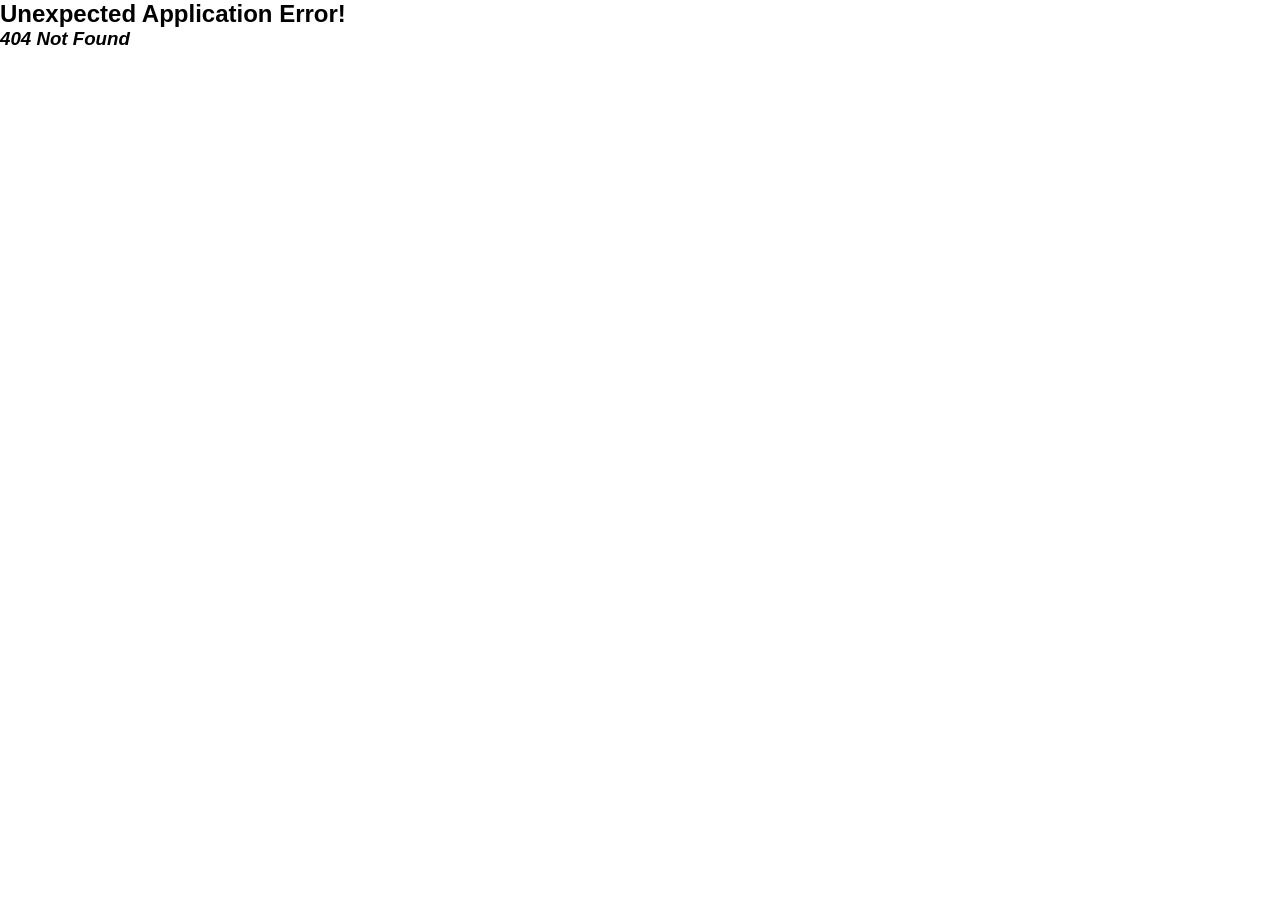
==== index.html @ 1bc867a7 "nuevo build" ====
<!doctype html><html lang="en"><head><meta charset="utf-8"/><link rel="icon" href="/favicon.ico"/><meta name="viewport" content="width=device-width,initial-scale=1"/><meta name="theme-color" content="#000000"/><meta name="description" content="Web site created using create-react-app"/><link rel="apple-touch-icon" href="/logo192.png"/><link rel="manifest" href="/manifest.json"/><title>React App</title><script defer="defer" src="/static/js/main.ce3c79a8.js"></script><link href="/static/css/main.4ddaee65.css" rel="stylesheet"></head><body><noscript>You need to enable JavaScript to run this app.</noscript><div id="root"></div></body></html>
---- static/css/main.4ddaee65.css ----
@import url(https://fonts.googleapis.com/css2?family=Montaga&display=swap);@import url(https://fonts.googleapis.com/css2?family=Merriweather:ital,wght@0,300;0,400;0,700;0,900;1,300;1,400;1,700;1,900&display=swap);body{-webkit-font-smoothing:antialiased;-moz-osx-font-smoothing:grayscale;font-family:-apple-system,BlinkMacSystemFont,Segoe UI,Roboto,Oxygen,Ubuntu,Cantarell,Fira Sans,Droid Sans,Helvetica Neue,sans-serif;margin:0}code{font-family:source-code-pro,Menlo,Monaco,Consolas,Courier New,monospace}:root{--headline-font:"Merriweather",serif;--text-font:"Montaga",serif;--link-font:"Merriweather",serif;--button-font:"Merriweather",serif;--headline1-size:2.25rem;--headline2-size:1.5rem;--text1-size:1.5rem;--text2-size:1.25rem;--link-size:1.125rem;--button1-size:1.125rem;--button2-size:1rem;--color-dark-grey:#0c1c1c;--color-dark-green:#3d8887;--color-emerald-green:#1cbb96;--color-beige:#e9dac1;--color-cream:#f7ecde;--color-white:#fff;--border-radius:0.3125rem;--nav1-shadow:2px 2px 4px 0px #fff5d2;--nav2-shadow:2px 2px 4px 0px #00000040;--button-shadow:4px 4px 4px 0px #00000040;--box-shadow:6px 6px 4px 0px #00000040;--text-shadow:0px 6px 4px #00000040;--input-shadow:0px 2px 10px 0px #00000040 inset}*{box-sizing:border-box;margin:0}.home-bg{background:linear-gradient(#00000080,#00000080),url(/static/media/fondo1.b7976916e35953f574cc.jpg) 50% /cover no-repeat;height:100%;width:100%}.hero-home{align-items:center;display:flex;flex-direction:column;height:90vh;justify-content:space-between;padding:8rem}.big-logo{height:14rem;width:30rem}.about{color:var(--color-cream);font-family:var(--headline-font);font-size:var(--headline2-size);font-style:normal;font-weight:400;letter-spacing:.175rem;line-height:normal;text-align:center;text-shadow:var(--text-shadow)}.hero-value{padding:5rem 8rem}.value-title{color:var(--color-cream);font-family:var(--headline-font);font-size:var(--headline1-size);letter-spacing:.1125rem;text-align:center;text-shadow:var(--text-shadow)}.underline-sup{width:75%}.underline-inf,.underline-sup{background:var(--color-dark-green);height:.125rem;margin:.75rem 0}.underline-inf{width:50%}.home-page .underline-inf,.home-page .underline-sup{background:var(--color-cream)}.value-text-box{background:var(--color-white);border-radius:var(--border-radius);box-shadow:var(--box-shadow);margin:2rem 0;padding:4rem}.value-text{color:var(--color-dark-grey);font-family:var(--text-font);font-size:var(--text1-size);padding:.5rem 0;text-align:justify}.small-logo{height:4.2rem;width:12.75rem}.header{align-items:center;display:flex;height:10vh;justify-content:space-between;padding:1rem}.header.home-page{justify-content:flex-end}a{color:var(--color-dark-green);text-decoration:none}.links{gap:2rem;justify-content:space-around;padding:0 2rem}.link,.links{align-items:center;display:flex}.link{border-radius:var(--border-radius);box-shadow:var(--nav2-shadow);justify-content:center;padding:.5rem .75rem;transition:transform .3s ease}.link,.link:hover{border:1px solid var(--color-dark-green)}.link:hover{background-color:var(--color-dark-green);box-shadow:2px 2px 4px 0 #00000040;color:var(--color-cream);transform:translateY(.25rem) translateX(-.25rem)}.home-page .link{border:1px solid var(--color-cream);box-shadow:var(--nav1-shadow)}.home-page .link:hover{background-color:var(--color-dark-green);border:1px solid var(--color-dark-green);box-shadow:2px 2px 4px 0 #00000040;transform:translateY(.25rem) translateX(-.25rem)}.button,.home-page a{color:var(--color-cream)}.button{border:none;border-radius:var(--border-radius);box-shadow:var(--button-shadow);font-family:var(--button-font);height:2.5rem;transition:transform .3s ease}.button.request-button-bgc{background-color:var(--color-emerald-green)}.button.request-button-width{width:17.5rem}.button.request-button-fs{font-size:var(--button1-size)}.button.request-button-hover:hover{background-color:var(--color-beige);box-shadow:2px 2px 4px 0 #00000080;color:var(--color-dark-green);cursor:pointer;transform:translateY(.25rem) translateX(-.25rem)}.button.more-info-button-bgc{background-color:var(--color-dark-green)}.button.more-info-button-width{width:11.125rem}.button.more-info-button-fs{font-size:var(--button2-size)}.button.more-info-button-hover:hover{background-color:var(--color-beige);box-shadow:2px 2px 4px 0 #00000080;color:var(--color-dark-green);cursor:pointer;transform:translateY(.25rem) translateX(-.25rem)}.button.send-button-bgc{background-color:var(--color-emerald-green)}.button.send-button-width{width:7.6875rem}.button.send-button-fs{font-size:var(--button1-size)}.button.send-button-hover:hover{background-color:var(--color-beige);box-shadow:2px 2px 4px 0 #00000080;color:var(--color-dark-green);cursor:pointer;transform:translateY(.25rem) translateX(-.25rem)}.therapies-bg{background:linear-gradient(#ffffff80,#ffffff80),url(/static/media/fondo2.dce3e912a5ede56aa834.jpg) 50% /cover no-repeat}.hero-therapies{align-items:center;display:flex;flex-direction:column;gap:4rem;justify-content:space-between;padding:3rem 5rem}.therapies-title-cont{width:100%}.therapies-title{color:var(--color-dark-green);font-family:var(--headline-font);font-size:var(--headline1-size);letter-spacing:.1125rem;text-align:center;text-shadow:var(--text-shadow)}.therapy-boxes-container{align-items:center;display:flex;flex-wrap:wrap;gap:3rem;justify-content:center}.terapy-box{align-items:center;background:var(--color-cream);border-radius:var(--border-radius);box-shadow:var(--box-shadow);display:flex;flex-direction:column;height:11.6875rem;justify-content:space-around;padding:2rem;width:30rem}.terapy-title{color:var(--color-dark-green);font-family:var(--headline-font);font-size:var(--headline2-size);font-style:normal;font-weight:400;letter-spacing:.075rem;line-height:normal;text-align:justify;text-transform:capitalize}.professional-box{align-items:center;background:var(--color-cream);border-radius:var(--border-radius);box-shadow:var(--box-shadow);display:flex;flex-direction:column;height:21.875rem;justify-content:space-around;padding:1rem;width:21.5rem}.professional-name{font-family:var(--headline-font);font-size:var(--headline2-size);font-weight:700;letter-spacing:.075rem}.profesional-title,.professional-name{color:var(--color-dark-green);font-style:normal;line-height:normal;text-align:center;text-transform:capitalize}.profesional-title{font-family:var(--text-font);font-size:var(--text2-size);font-weight:400;letter-spacing:.0625rem}.team-bg{background:linear-gradient(#ffffff80,#ffffff80),url(/static/media/fondo2.dce3e912a5ede56aa834.jpg) 50% /cover no-repeat}.hero-team{align-items:center;display:flex;flex-direction:column;gap:4rem;justify-content:space-between;padding:3rem 5rem}.team-title-cont{width:100%}.team-title{color:var(--color-dark-green);font-family:var(--headline-font);font-size:var(--headline1-size);letter-spacing:.1125rem;text-align:center;text-shadow:var(--text-shadow)}.team-boxes-container{align-items:center;display:flex;flex-wrap:wrap;gap:3rem;justify-content:center}.contact-bg{background:linear-gradient(#ffffff80,#ffffff80),url(/static/media/fondo2.dce3e912a5ede56aa834.jpg) 50% /cover no-repeat;height:100vh}.hero-contact{align-items:center;display:flex;flex-direction:column;gap:4rem;height:90vh;justify-content:space-between;padding:3rem 5rem}.contact-title-cont{width:100%}.contact-title{color:var(--color-dark-green);font-family:var(--headline-font);font-size:var(--headline1-size);letter-spacing:.1125rem;text-align:center;text-shadow:var(--text-shadow)}.contact-boxes-container{align-items:center;display:flex;gap:2rem;height:100%;justify-content:space-evenly;width:100%}.contact-info{background:var(--color-cream);border-radius:var(--border-radius);box-shadow:var(--box-shadow);padding:1.5rem;width:50%}.text-info{color:var(--color-dark-green);font-weight:400;padding:1rem}.text-info,spam{font-family:var(--text-font);font-size:var(--text2-size);font-style:normal;letter-spacing:.075rem;line-height:normal}spam{color:var(--color-emerald-green);font-weight:700}.contact-form{align-items:center;background:var(--color-cream);border-radius:var(--border-radius);box-shadow:var(--box-shadow);display:flex;flex-direction:column;height:30rem;justify-content:space-between;padding:2.5rem;width:29.5625rem}.label-title{color:var(--color-dark-green);font-family:var(--text-font);font-size:var(--text2-size);font-style:normal;font-weight:400;letter-spacing:.0625rem;line-height:normal;text-align:justify;text-transform:capitalize}input{height:1.8125rem}input,textarea{background:var(--color-white);border:none;border-radius:var(--border-radius);box-shadow:var(--input-shadow);padding:.5rem;width:23.9375rem}textarea{height:7.8125rem}.input-group{gap:.5rem}.alert,.input-group{display:flex;flex-direction:column}.alert{align-items:center;background-color:var(--color-cream);border:none;border-radius:var(--border-radius);box-shadow:var(--box-shadow);gap:1rem;justify-content:space-between;left:50%;padding:3rem;position:fixed;text-align:center;top:50%;transform:translate(-50%,-50%);z-index:1000}.alert p{color:var(--color-dark-green);font-family:var(--text-font);font-size:var(--text2-size);padding:1rem}.alert button{background-color:var(--color-dark-green);border:none;border-radius:var(--border-radius);box-shadow:var(--button-shadow);color:var(--color-cream);cursor:pointer;font-family:var(--button-font);font-size:1rem;padding:.5rem 1.5rem}.alert button:hover{background-color:var(--color-emerald-green)}.overlay{background:#00000080;height:100%;left:0;position:fixed;top:0;width:100%;z-index:999}.therapy-bg{background:var(--color-white)}.hero-therapy{align-items:center;display:flex;flex-direction:column;gap:2rem;justify-content:space-between;padding:3rem 5rem}.adult-therapy-title-cont{width:100%}.adult-therapy-title{color:var(--color-dark-green);font-family:var(--headline-font);font-size:var(--headline1-size);letter-spacing:.1125rem;text-align:center;text-shadow:var(--text-shadow)}.content{align-items:center;display:flex;gap:2rem;justify-content:space-between}.therapy-description-box{background:var(--color-cream);border-radius:var(--border-radius);box-shadow:var(--box-shadow);padding:2rem;width:50%}.list-style-none{list-style:none}.therapy-info{color:#3d8887;color:var(--Verde-oscuro,#3d8887);font-family:Montaga;font-size:1.25rem;font-style:normal;font-weight:400;letter-spacing:.0625rem;line-height:normal;padding:.5rem;text-align:justify}.therapy-opportunity-box{align-items:center;display:flex;flex-direction:column;gap:1.5rem;justify-content:space-between;width:50%}.opportunity-title{color:#3d8887;font-family:Merriweather;font-size:1.5rem;font-style:normal;font-weight:700;letter-spacing:.075rem;line-height:normal}.opportunity-box{background:#e9dac1;background:var(--Beige,#e9dac1);border-radius:.3125rem;box-shadow:6px 6px 4px 0 #00000040;padding:1rem;width:29rem}.opportunity-text{color:#3d8887;font-family:Montaga;font-size:1.25rem;font-style:normal;font-weight:400;letter-spacing:.0625rem;line-height:normal}.professional-bg{background:var(--color-cream)}.hero-professional{align-items:center;gap:2rem;padding:3rem 5rem}.hero-professional,.professional-description-box{display:flex;flex-direction:column;justify-content:space-between}.professional-description-box{background:var(--color-white);border-radius:var(--border-radius);box-shadow:var(--box-shadow);gap:1rem;padding:2rem 4rem;width:75%}.profile-title{font-family:var(--headline-font);font-size:var(--headline2-size);letter-spacing:.075rem;text-align:justify;text-decoration-line:underline}.profile-info,.profile-title{color:var(--color-dark-green);font-style:normal;font-weight:400;line-height:normal}.profile-info{font-family:var(--text-font);font-size:var(--text2-size);letter-spacing:.0625rem;text-align:justify}
/*# sourceMappingURL=main.4ddaee65.css.map*/
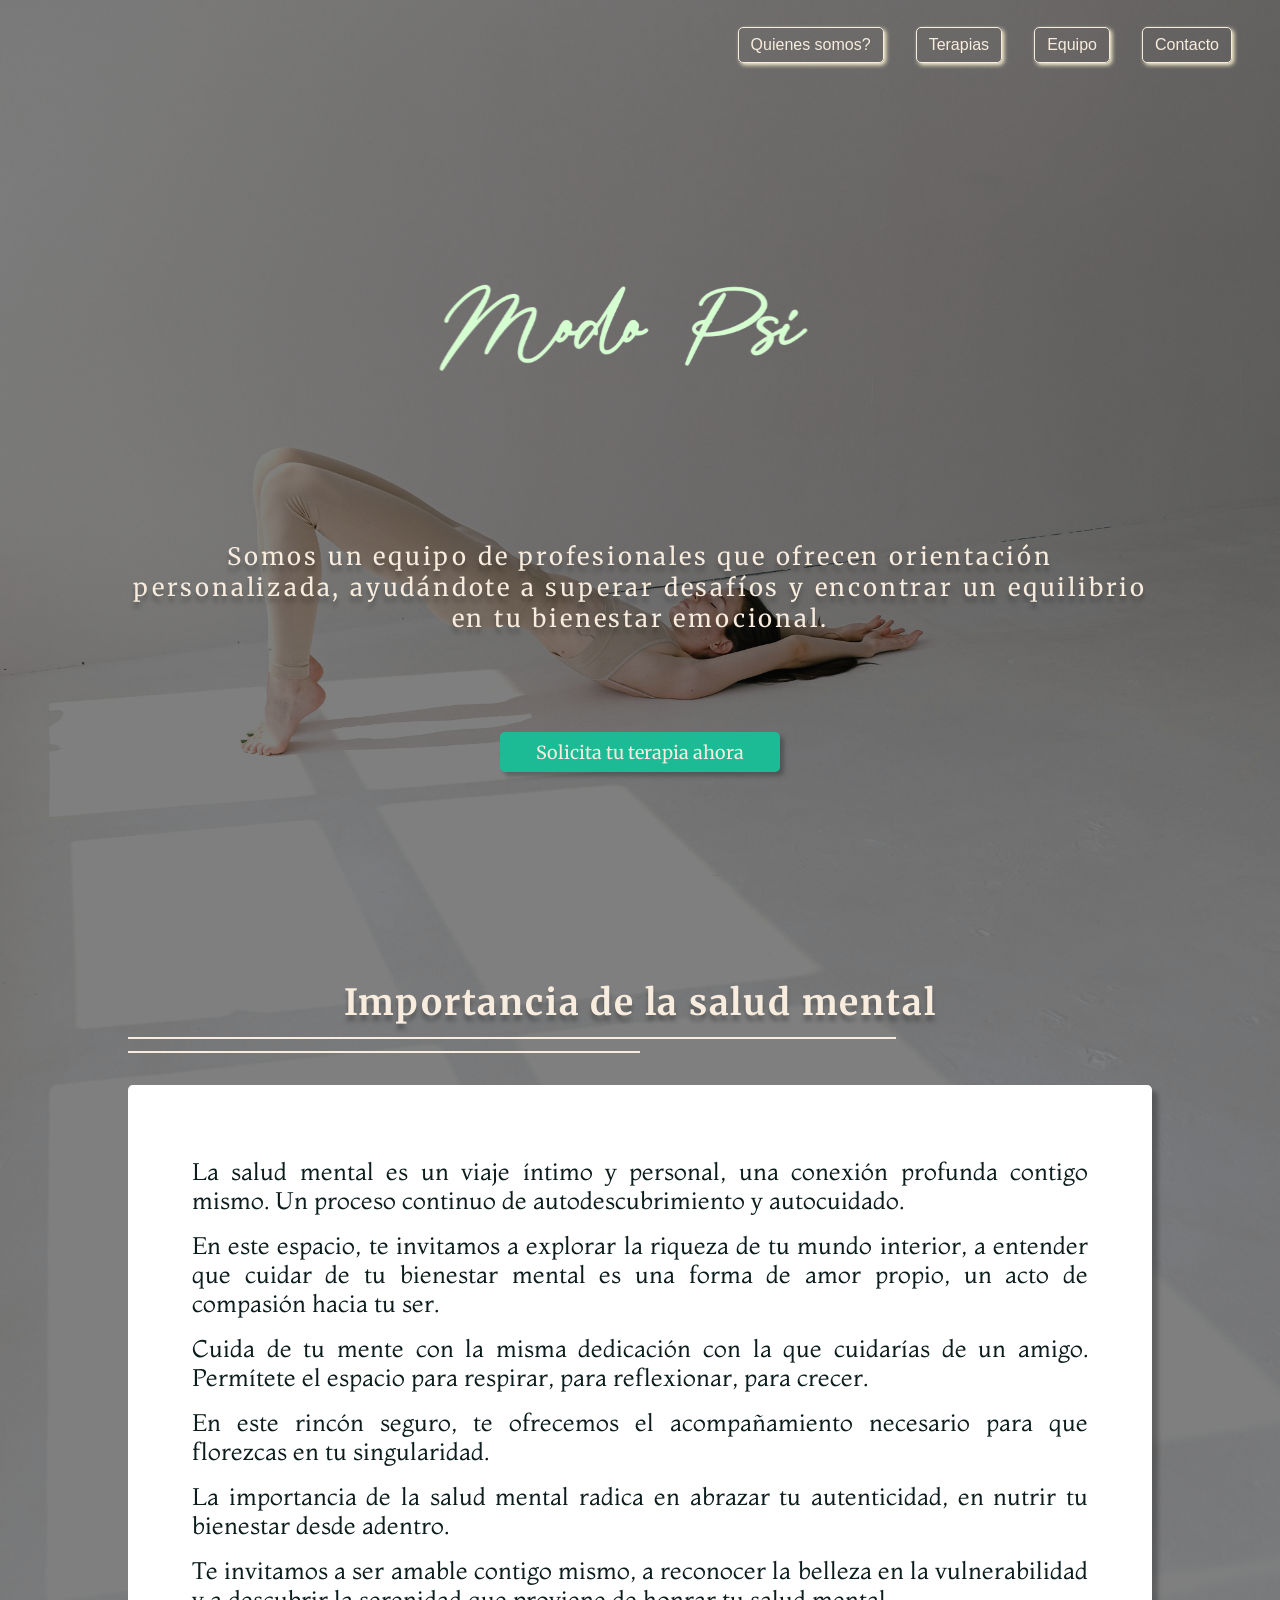
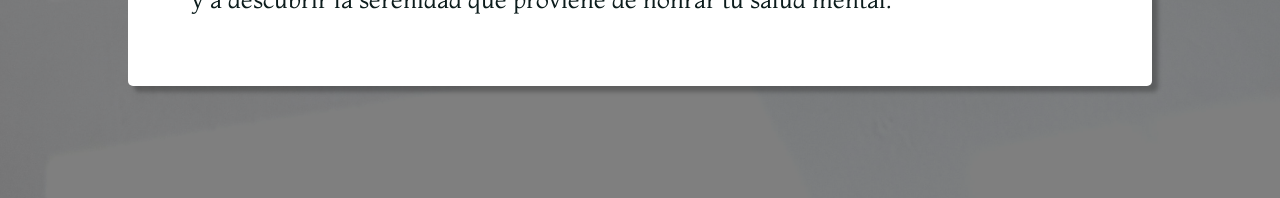
==== commit 07dd7a18: "test" ====
--- a/index.html
+++ b/index.html
@@ -1 +1 @@
-<!doctype html><html lang="en"><head><meta charset="utf-8"/><link rel="icon" href="/favicon.ico"/><meta name="viewport" content="width=device-width,initial-scale=1"/><meta name="theme-color" content="#000000"/><meta name="description" content="Web site created using create-react-app"/><link rel="apple-touch-icon" href="/logo192.png"/><link rel="manifest" href="/manifest.json"/><title>React App</title><script defer="defer" src="/static/js/main.ce3c79a8.js"></script><link href="/static/css/main.4ddaee65.css" rel="stylesheet"></head><body><noscript>You need to enable JavaScript to run this app.</noscript><div id="root"></div></body></html>+<!doctype html><html lang="en"><head><meta charset="utf-8"/><link rel="icon" href="/favicon.ico"/><meta name="viewport" content="width=device-width,initial-scale=1"/><meta name="theme-color" content="#000000"/><meta name="description" content="Web site created using create-react-app"/><link rel="apple-touch-icon" href="/logo192.png"/><link rel="manifest" href="/manifest.json"/><title>React App</title><script defer="defer" src="/static/js/main.3ace1a5f.js"></script><link href="/static/css/main.4ddaee65.css" rel="stylesheet"></head><body><noscript>You need to enable JavaScript to run this app.</noscript><div id="root"></div></body></html>
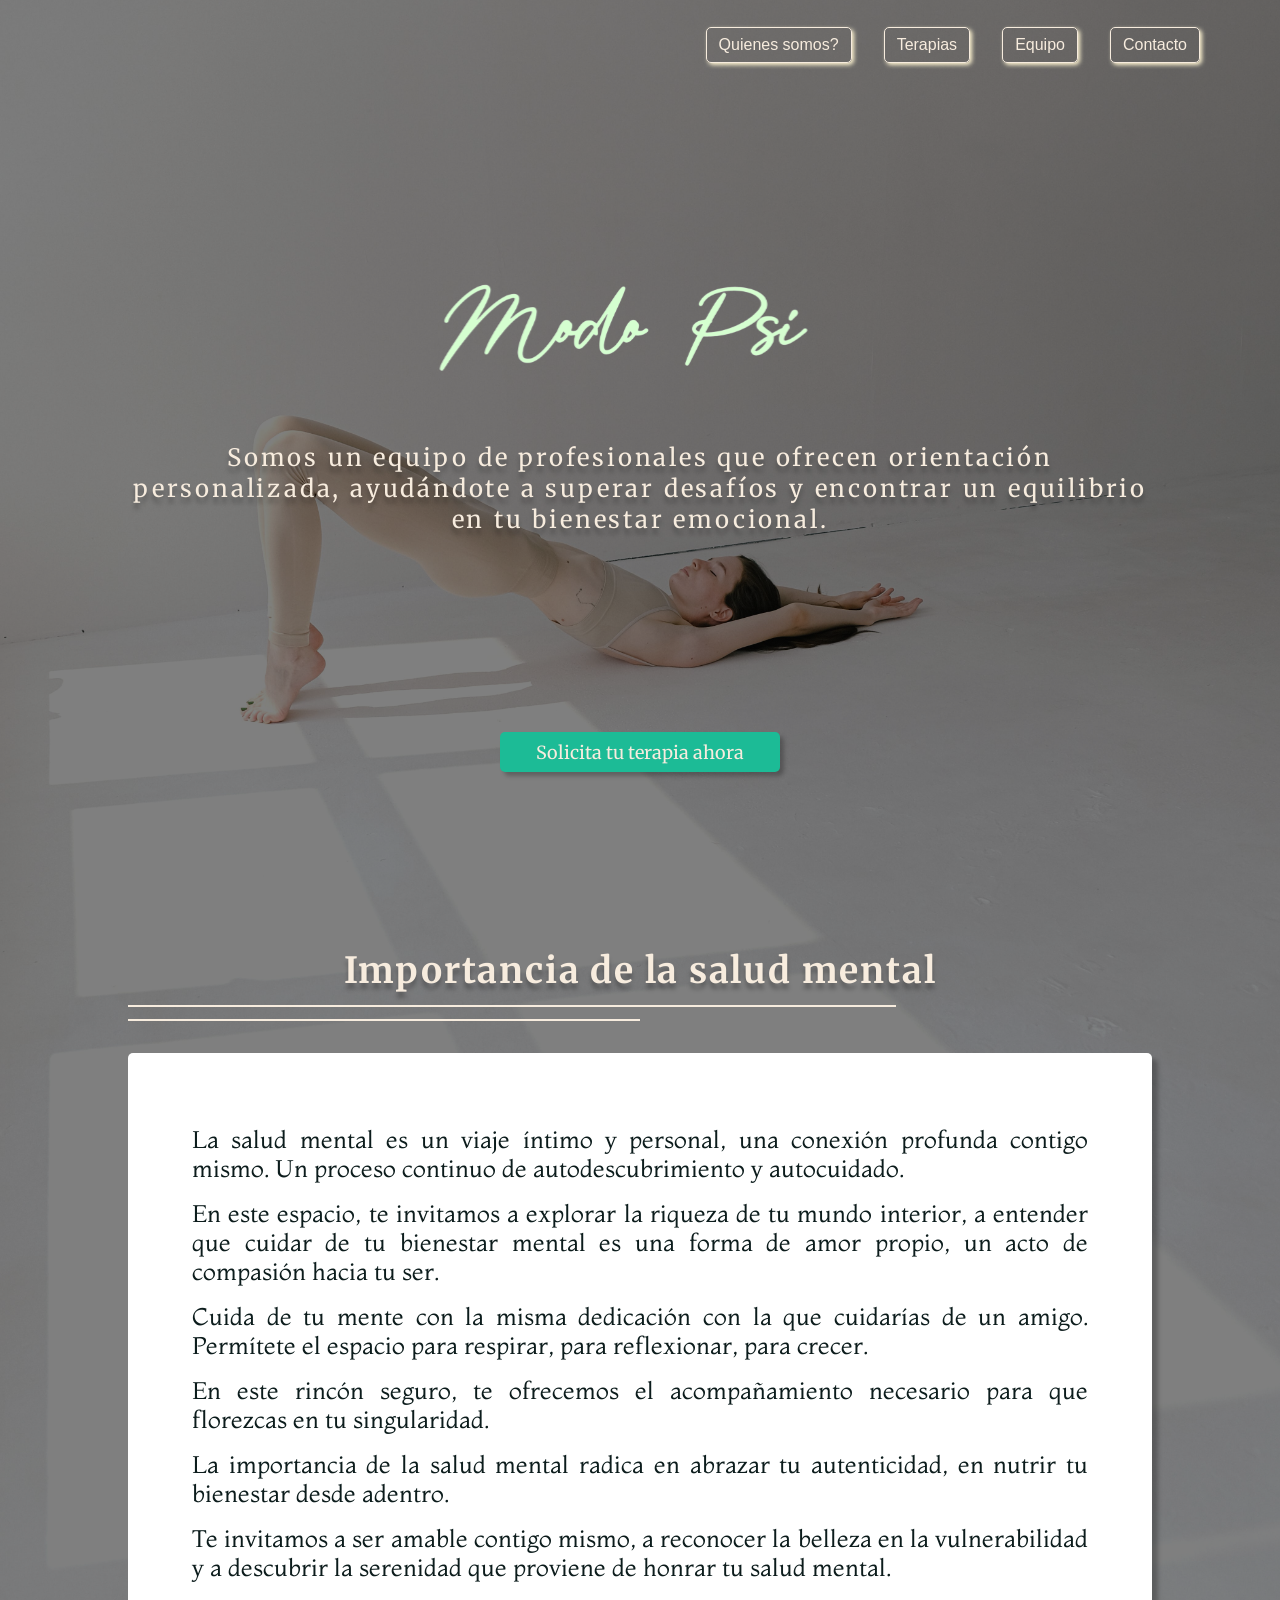
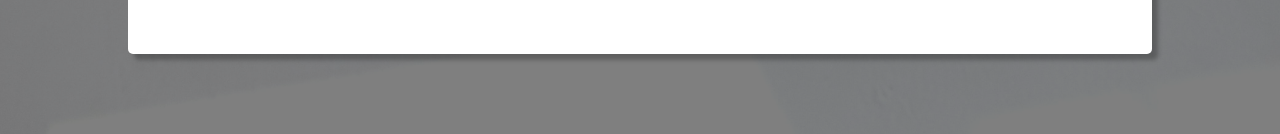
==== commit 1490ce65: "change endpoint" ====
--- a/index.html
+++ b/index.html
@@ -1 +1 @@
-<!doctype html><html lang="en"><head><meta charset="utf-8"/><link rel="icon" href="/favicon.ico"/><meta name="viewport" content="width=device-width,initial-scale=1"/><meta name="theme-color" content="#000000"/><meta name="description" content="Web site created using create-react-app"/><link rel="apple-touch-icon" href="/logo192.png"/><link rel="manifest" href="/manifest.json"/><title>React App</title><script defer="defer" src="/static/js/main.3ace1a5f.js"></script><link href="/static/css/main.4ddaee65.css" rel="stylesheet"></head><body><noscript>You need to enable JavaScript to run this app.</noscript><div id="root"></div></body></html>+<!doctype html><html lang="en"><head><meta charset="utf-8"/><link rel="icon" href="/favicon.ico"/><meta name="viewport" content="width=device-width,initial-scale=1"/><meta name="theme-color" content="#000000"/><meta name="description" content="Web site created using create-react-app"/><link rel="apple-touch-icon" href="/logo192.png"/><link rel="manifest" href="/manifest.json"/><title>React App</title><script defer="defer" src="/static/js/main.7865ba7e.js"></script><link href="/static/css/main.ebf08d29.css" rel="stylesheet"></head><body><noscript>You need to enable JavaScript to run this app.</noscript><div id="root"></div></body></html>
--- a/static/css/main.ebf08d29.css
+++ b/static/css/main.ebf08d29.css
@@ -0,0 +1,2 @@
+@import url(https://fonts.googleapis.com/css2?family=Montaga&display=swap);@import url(https://fonts.googleapis.com/css2?family=Merriweather:ital,wght@0,300;0,400;0,700;0,900;1,300;1,400;1,700;1,900&display=swap);body{-webkit-font-smoothing:antialiased;-moz-osx-font-smoothing:grayscale;font-family:-apple-system,BlinkMacSystemFont,Segoe UI,Roboto,Oxygen,Ubuntu,Cantarell,Fira Sans,Droid Sans,Helvetica Neue,sans-serif;margin:0}code{font-family:source-code-pro,Menlo,Monaco,Consolas,Courier New,monospace}:root{--headline-font:"Merriweather",serif;--text-font:"Montaga",serif;--link-font:"Merriweather",serif;--button-font:"Merriweather",serif;--headline1-size:2.25rem;--headline2-size:1.5rem;--text1-size:1.5rem;--text2-size:1.25rem;--link-size:1.125rem;--button1-size:1.125rem;--button2-size:1rem;--color-dark-grey:#0c1c1c;--color-dark-green:#3d8887;--color-emerald-green:#1cbb96;--color-beige:#e9dac1;--color-cream:#f7ecde;--color-white:#fff;--border-radius:0.3125rem;--nav1-shadow:2px 2px 4px 0px #fff5d2;--nav2-shadow:2px 2px 4px 0px #00000040;--button-shadow:4px 4px 4px 0px #00000040;--box-shadow:6px 6px 4px 0px #00000040;--text-shadow:0px 6px 4px #00000040;--input-shadow:0px 2px 10px 0px #00000040 inset}*{box-sizing:border-box;margin:0}.home-bg{background:linear-gradient(#00000080,#00000080),url(/static/media/fondo1.b7976916e35953f574cc.jpg) 50% /cover no-repeat;height:100%;width:100%}.hero-home{height:90vh;justify-content:space-between;padding:8rem}.hero-home,.text-home{align-items:center;display:flex;flex-direction:column}.big-logo{height:14rem;width:30rem}.about{color:var(--color-cream);font-family:var(--headline-font);font-size:var(--headline2-size);font-style:normal;font-weight:400;letter-spacing:.175rem;line-height:normal;text-align:center;text-shadow:var(--text-shadow)}.hero-value{height:100%;padding:5rem 8rem}.value-title{color:var(--color-cream);font-family:var(--headline-font);font-size:var(--headline1-size);letter-spacing:.1125rem;text-align:center;text-shadow:var(--text-shadow)}.underline-sup{width:75%}.underline-inf,.underline-sup{background:var(--color-dark-green);height:.125rem;margin:.75rem 0}.underline-inf{width:50%}.home-page .underline-inf,.home-page .underline-sup{background:var(--color-cream)}.value-text-box{background:var(--color-white);border-radius:var(--border-radius);box-shadow:var(--box-shadow);margin:2rem 0;padding:4rem}.value-text{color:var(--color-dark-grey);font-family:var(--text-font);font-size:var(--text1-size);padding:.5rem 0;text-align:justify}@media screen and (max-width:1505px){.hero-value{height:100%;padding:3rem 8rem}}@media screen and (max-width:1024px){.hero-value{display:flex;flex-direction:column;justify-content:space-evenly}}@media screen and (max-width:744px){.hero-value{padding:3rem}}@media screen and (max-width:430px){.hero-home{justify-content:space-around;padding:2rem}.text-home{gap:2rem}.big-logo{height:auto;width:18rem}.about{font-size:var(--text2-size);letter-spacing:.1rem;padding:0 1.75rem}.hero-value{height:100%;padding:2rem}.value-title{font-size:var(--headline2-size)}.value-text-box{padding:2rem}.value-text{font-size:var(--button1-size)}}@media screen and (max-width:390px){.hero-home{gap:5rem}.big-logo{width:15rem}.about{font-size:var(--button1-size);letter-spacing:.05rem}.hero-value{gap:1.5rem}.value-title{font-size:var(--link-size);letter-spacing:.05rem}.value-text-box{padding:1.5rem}.value-text{font-size:var(--button2-size);padding:.25rem}}@media screen and (max-width:320px){.hero-home{gap:3rem;justify-content:start}.big-logo{width:12rem}.about{font-size:var(--button2-size);letter-spacing:0}.hero-value{padding:2rem 1rem}.value-title{font-size:var(--button2-size);letter-spacing:0}.value-text-box{margin:0;padding:1rem}.value-text{font-size:14px;padding:0}}.small-logo{height:3.75rem;width:12.75rem}.header{align-items:center;display:flex;height:10vh;justify-content:space-between;padding:1rem 5rem}.header.home-page{justify-content:flex-end}@media screen and (max-width:637px){.header{padding:1rem 2rem}.small-logo{height:auto;width:8rem}}@media screen and (max-width:390px){.small-logo{width:7rem}}@media screen and (max-width:320px){.header{padding:1rem 1.5rem}}a.nav-link{color:var(--color-dark-green);text-decoration:none}.links{gap:2rem;justify-content:space-around}.links,.nav-link{align-items:center;display:flex}.nav-link{border-radius:var(--border-radius);box-shadow:var(--nav2-shadow);justify-content:center;padding:.5rem .75rem;transition:transform .3s ease}.link:hover,.nav-link{border:1px solid var(--color-dark-green)}.link:hover{background-color:var(--color-dark-green);box-shadow:2px 2px 4px 0 #00000040;color:var(--color-cream);transform:translateY(.25rem) translateX(-.25rem)}.home-page .nav-link{border:1px solid var(--color-cream);box-shadow:var(--nav1-shadow)}.home-page .link:hover{background-color:var(--color-dark-green);border:1px solid var(--color-dark-green);box-shadow:2px 2px 4px 0 #00000040;transform:translateY(.25rem) translateX(-.25rem)}.home-page a.nav-link{color:var(--color-cream)}.overlay{background-color:#00000080}.menu-hamburguesa{position:relative}.close-icon,.menu-icon{cursor:pointer}.close-icon{font-size:24px;position:absolute;right:-30px;top:0;z-index:3}.menu-list{background-color:var(--color-cream);border-radius:var(--border-radius);display:flex;flex-direction:column;height:500px;justify-content:space-between;left:-400px;margin:0;padding:5rem;position:absolute;text-align:center;top:-35px;width:500px;z-index:2}.list-item{list-style:none;margin:0;padding:0}.menu-link{align-items:center;border:1px solid var(--color-dark-green);border-radius:var(--border-radius);box-shadow:var(--nav2-shadow);color:var(--color-dark-green);display:flex;font-size:var(--text2-size);justify-content:center;padding:1rem 1.5rem}a.menu-link{text-decoration:none}@media screen and (max-width:637px){.menu-list{height:400px;left:-290px;padding:4rem;top:-30px;width:350px}.close-icon{right:-10px}.menu-link{font-size:var(--button2-size);padding:.5rem}}@media screen and (max-width:390px){.menu-icon-img{width:1.5rem}.close-icon{top:-10px}.close-icon-img{width:1.5rem}.menu-list{height:300px;left:-250px;padding:3rem 4rem;top:-25px;width:300px}.menu-link{padding:.375rem}}@media screen and (max-width:320px){.menu-icon-img{width:1rem}.close-icon{top:-13px}.close-icon-img{width:1rem}.menu-list{height:250px;left:-195px;padding:2rem;top:-15px;width:230px}.menu-link{font-size:14px;padding:.25rem}}.button{border:none;border-radius:var(--border-radius);box-shadow:var(--button-shadow);color:var(--color-cream);font-family:var(--button-font);height:2.5rem;transition:transform .3s ease}.button.request-button-bgc{background-color:var(--color-emerald-green)}.button.request-button-width{width:17.5rem}.button.request-button-fs{font-size:var(--button1-size)}.button.request-button-hover:hover{background-color:var(--color-beige);box-shadow:2px 2px 4px 0 #00000080;color:var(--color-dark-green);cursor:pointer;transform:translateY(.25rem) translateX(-.25rem)}.button.more-info-button-bgc{background-color:var(--color-dark-green)}.button.more-info-button-width{width:11.125rem}.button.more-info-button-fs{font-size:var(--button2-size)}.button.more-info-button-hover:hover{background-color:var(--color-beige);box-shadow:2px 2px 4px 0 #00000080;color:var(--color-dark-green);cursor:pointer;transform:translateY(.25rem) translateX(-.25rem)}.button.send-button-bgc{background-color:var(--color-emerald-green)}.button.send-button-width{width:7.6875rem}.button.send-button-fs{font-size:var(--button1-size)}.button.send-button-hover:hover{background-color:var(--color-beige);box-shadow:2px 2px 4px 0 #00000080;color:var(--color-dark-green);cursor:pointer;transform:translateY(.25rem) translateX(-.25rem)}@media screen and (max-width:430px){.button{height:2.25rem}.button.request-button-width{width:13.5rem}.button.request-button-fs{font-size:var(--button2-size)}.button.more-info-button-width{width:10rem}}@media screen and (max-width:390px){.button.send-button-width{width:6rem}.button.send-button-fs{font-size:var(--button2-size)}}@media screen and (max-width:320px){.button{height:2rem}.button.request-button-width{width:10rem}.button.request-button-fs{font-size:12px}.button.more-info-button-width{width:8rem}.button.more-info-button-fs{font-size:12px}.button.send-button-width{width:4rem}.button.send-button-fs{font-size:12px}}.therapies-bg{background:linear-gradient(#ffffff80,#ffffff80),url(/static/media/fondo2.dce3e912a5ede56aa834.jpg) 50% /cover no-repeat}.hero-therapies{align-items:center;display:flex;flex-direction:column;gap:4rem;height:90vh;justify-content:space-between;padding:3rem 5rem}.therapies-title-cont{width:100%}.therapies-title{color:var(--color-dark-green);font-family:var(--headline-font);font-size:var(--headline1-size);letter-spacing:.1125rem;text-align:center;text-shadow:var(--text-shadow)}.therapy-boxes-container{align-items:center;display:flex;flex-wrap:wrap;gap:3rem;justify-content:center}@media screen and (min-width:835px) and (max-width:1167px){.hero-therapies{height:100%}}@media screen and (max-width:834px){.hero-therapies{justify-content:space-evenly}}@media screen and (min-width:745px) and (max-width:784px){.hero-therapies{height:100%}}@media screen and (max-width:744px){.hero-therapies{padding:3rem}}@media screen and (min-width:431px) and (max-width:719px){.hero-therapies{height:100%}}@media screen and (max-width:430px){.hero-therapies{gap:2rem;height:100%;padding:2rem}.therapies-title{font-size:var(--headline2-size)}.underline-inf,.underline-sup{margin:.5rem}.therapy-boxes-container{gap:1.5rem}}@media screen and (max-width:390px){.hero-therapies{gap:1.5rem}.therapies-title{font-size:var(--text2-size)}.therapy-boxes-container{gap:1rem}}@media screen and (max-width:320px){.therapies-title{font-size:var(--button2-size);letter-spacing:0}}.therapy-box{align-items:center;background:var(--color-cream);border-radius:var(--border-radius);box-shadow:var(--box-shadow);display:flex;flex-direction:column;height:11.6875rem;justify-content:space-around;padding:2rem;width:30rem}.therapy-title{color:var(--color-dark-green);font-family:var(--headline-font);font-size:var(--headline2-size);font-style:normal;font-weight:400;letter-spacing:.075rem;line-height:normal;text-align:justify;text-transform:capitalize}.professional-box{align-items:center;background:var(--color-cream);border-radius:var(--border-radius);box-shadow:var(--box-shadow);display:flex;flex-direction:column;height:21.875rem;justify-content:space-around;padding:1rem;width:21.5rem}.professional-data{display:flex;flex-direction:column;gap:.5rem}.professional-name{font-family:var(--headline-font);font-size:var(--headline2-size);font-weight:700;letter-spacing:.075rem}.professional-name,.professional-title{color:var(--color-dark-green);font-style:normal;line-height:normal;text-align:center;text-transform:capitalize}.professional-title{font-family:var(--text-font);font-size:var(--text2-size);font-weight:400;letter-spacing:.0625rem}@media screen and (max-width:1287px){.professional-box{height:22rem;width:20rem}.professional-name{font-size:var(--text2-size)}}@media screen and (max-width:834px){.therapy-box{justify-content:space-between;width:18rem}.therapy-title{text-align:center}.professional-box{width:18rem}}@media screen and (max-width:430px){.therapy-box{justify-content:space-around}.therapy-title{font-size:var(--text2-size)}.professional-box{gap:1rem;height:auto}.avatar{width:8rem}.professional-name{font-size:var(--text2-size)}.professional-title{font-size:var(--button1-size)}}@media screen and (max-width:390px){.therapy-box{gap:1rem;height:auto;width:16rem}.therapy-title{font-size:var(--button1-size);letter-spacing:0}.avatar{width:6.5rem}.professional-data{gap:0}.professional-name,.professional-title{letter-spacing:0}}@media screen and (max-width:320px){.therapy-box{padding:1rem}.therapy-title{font-size:14px}.professional-box{gap:.5rem;width:14rem}.avatar{width:5rem}.professional-name{font-size:var(--button2-size)}.professional-title{font-size:14px}}.team-bg{background:linear-gradient(#ffffff80,#ffffff80),url(/static/media/fondo2.dce3e912a5ede56aa834.jpg) 50% /cover no-repeat}.hero-team{align-items:center;display:flex;flex-direction:column;gap:4rem;height:90vh;justify-content:space-between;padding:3rem 5rem}.team-title-cont{width:100%}.team-title{color:var(--color-dark-green);font-family:var(--headline-font);font-size:var(--headline1-size);letter-spacing:.1125rem;text-align:center;text-shadow:var(--text-shadow)}.team-boxes-container{align-items:center;display:flex;flex-wrap:wrap;gap:3rem;justify-content:center}@media screen and (min-width:1217px) and (max-width:1287px){.hero-team{height:90vh}}@media screen and (max-width:1215px){.hero-team{height:100%}}@media screen and (max-width:834px){.hero-team{gap:2rem;justify-content:space-evenly;padding:1.5rem 5rem}}@media screen and (max-width:744px){.hero-team{padding:3rem}}@media screen and (max-width:430px){.hero-team{height:100%;padding:2rem}.team-title{font-size:var(--headline2-size)}.team-boxes-container{gap:1.5rem}}@media screen and (max-width:390px){.team-title{font-size:var(--text2-size)}.team-boxes-container{gap:1rem}}@media screen and (max-width:320px){.hero-team{gap:1rem;padding:1.5rem}.team-title{font-size:var(--button2-size);letter-spacing:0}}.contact-bg{background:linear-gradient(#ffffff80,#ffffff80),url(/static/media/fondo2.dce3e912a5ede56aa834.jpg) 50% /cover no-repeat;height:100vh}.hero-contact{align-items:center;display:flex;flex-direction:column;gap:4rem;height:90vh;justify-content:space-between;padding:3rem 5rem}.contact-title-cont{width:100%}.contact-title{color:var(--color-dark-green);font-family:var(--headline-font);font-size:var(--headline1-size);letter-spacing:.1125rem;text-align:center;text-shadow:var(--text-shadow)}.contact-boxes-container{align-items:center;display:flex;gap:2rem;height:100%;justify-content:space-evenly;width:100%}.contact-info{background:var(--color-cream);border-radius:var(--border-radius);box-shadow:var(--box-shadow);padding:1.5rem;width:50%}.text-info{color:var(--color-dark-green);font-weight:400;padding:1rem}.text-info,spam{font-family:var(--text-font);font-size:var(--text2-size);font-style:normal;letter-spacing:.075rem;line-height:normal}spam{color:var(--color-emerald-green);font-weight:700}@media screen and (max-width:1024px){.contact-bg,.hero-contact{height:100%}.contact-boxes-container{flex-direction:column}.contact-info{width:100%}}@media screen and (max-width:744px){.hero-contact{gap:1.5rem}}@media screen and (max-width:527px){.contact-bg{height:100%}.hero-contact{padding:2rem}.contact-title{font-size:var(--headline2-size)}.contact-boxes-container{gap:1.5rem}.text-info{padding:.5rem}.text-info,spam{font-size:var(--button2-size);letter-spacing:0}}@media screen and (max-width:390px){.hero-contact{height:90vh}.contact-title{font-size:var(--button1-size)}.contact-boxes-container{gap:1rem}.contact-info{padding:1rem}.text-info{padding:.25rem 0}}@media screen and (max-width:320px){.hero-contact{gap:1rem;height:90vh;padding:1rem}.contact-title{font-size:var(--button2-size);letter-spacing:0}.text-info{padding:0}.text-info,spam{font-size:14px}}.contact-form{align-items:center;background:var(--color-cream);border-radius:var(--border-radius);box-shadow:var(--box-shadow);display:flex;flex-direction:column;height:30rem;justify-content:space-between;padding:2.5rem;width:29.5625rem}.label-title{color:var(--color-dark-green);font-family:var(--text-font);font-size:var(--text2-size);font-style:normal;font-weight:400;letter-spacing:.0625rem;line-height:normal;text-align:justify;text-transform:capitalize}input{height:1.8125rem}input,textarea{background:var(--color-white);border:none;border-radius:var(--border-radius);box-shadow:var(--input-shadow);padding:.5rem;width:23.9375rem}textarea{height:7.8125rem}.input-group{display:flex;flex-direction:column;gap:.5rem}@media screen and (max-width:527px){.contact-form-box{width:100%}.contact-form{gap:1rem;height:auto;padding:2rem;width:100%}.form-input,.input-group{width:100%}.label-title{font-size:var(--button2-size);letter-spacing:0}}@media screen and (max-width:320px){.contact-form{gap:.5rem;padding:1rem}.input-group{gap:.125rem}.label-title{font-size:14px;gap:.125rem}.form-input{height:1.5rem}textarea{height:3rem}}.alert{align-items:center;background-color:var(--color-cream);border:none;border-radius:var(--border-radius);box-shadow:var(--box-shadow);display:flex;flex-direction:column;gap:1rem;justify-content:space-between;left:50%;padding:3rem;position:fixed;text-align:center;top:50%;transform:translate(-50%,-50%);z-index:2}.alert p{color:var(--color-dark-green);font-family:var(--text-font);font-size:var(--text2-size);padding:1rem}.alert button{background-color:var(--color-dark-green);border:none;border-radius:var(--border-radius);box-shadow:var(--button-shadow);color:var(--color-cream);cursor:pointer;font-family:var(--button-font);font-size:1rem;padding:.5rem 1.5rem}.alert button:hover{background-color:var(--color-emerald-green)}.overlay{background:#00000080;height:100%;left:0;position:fixed;top:0;width:100%;z-index:1}@media screen and (max-width:430px){.alert{padding:2rem;width:75%}.alert p{font-size:var(--button1-size);padding:.5rem}}@media screen and (max-width:320px){.alert{padding:1rem}.alert p{font-size:var(--button2-size)}.alert button{font-size:12px;padding:.5rem;width:4rem}}.therapy-bg{background:var(--color-white)}.hero-therapy{align-items:center;display:flex;flex-direction:column;gap:2rem;height:90vh;justify-content:space-around;padding:3rem 5rem}.adult-therapy-title-cont{width:100%}.adult-therapy-title{color:var(--color-dark-green);font-family:var(--headline-font);font-size:var(--headline1-size);letter-spacing:.1125rem;text-align:center;text-shadow:var(--text-shadow)}.content{align-items:center;display:flex;gap:2rem;justify-content:space-between}.therapy-description-box{background:var(--color-cream);border-radius:var(--border-radius);box-shadow:var(--box-shadow);padding:2rem;width:50%}.list-style-none{list-style:none}.therapy-info{color:#3d8887;color:var(--Verde-oscuro,#3d8887);font-family:Montaga;font-size:1.25rem;font-style:normal;font-weight:400;letter-spacing:.0625rem;line-height:normal;padding:.5rem;text-align:justify}.therapy-opportunity-box{align-items:center;display:flex;flex-direction:column;gap:1.5rem;justify-content:space-between;width:50%}.opportunity-title{color:#3d8887;font-family:Merriweather;font-size:1.5rem;font-style:normal;font-weight:700;letter-spacing:.075rem;line-height:normal}.opportunity-box{background:#e9dac1;background:var(--Beige,#e9dac1);border-radius:.3125rem;box-shadow:6px 6px 4px 0 #00000040;padding:1rem;width:29rem}.opportunity-text{color:#3d8887;font-family:Montaga;font-size:1.25rem;font-style:normal;font-weight:400;letter-spacing:.0625rem;line-height:normal}@media screen and (min-width:1025px) and (max-width:1136px){.hero-therapy{height:100%}}@media screen and (max-width:1024px){.hero-therapy{height:100%}.content{flex-direction:column;gap:7rem}.opportunity-box,.therapy-description-box,.therapy-opportunity-box{width:100%}}@media screen and (max-width:834px){.hero-therapy{justify-content:space-evenly}.content{gap:2rem}}@media screen and (max-width:744px){.hero-therapy{height:100%}}@media screen and (max-width:430px){.hero-therapy{padding:2rem}.adult-therapy-title{font-size:var(--headline2-size)}.therapy-info{font-size:var(--button1-size);padding:0}.therapy-opportunity-box{gap:1rem}.opportunity-text,.opportunity-title{font-size:1rem}}@media screen and (max-width:390px){.hero-therapy{gap:2rem}.adult-therapy-title{font-size:var(--text2-size)}.underline-inf,.underline-sup{margin:.5rem 0}.content{gap:1.5rem}.therapy-description-box{padding:1rem}.therapy-info{font-size:var(--button2-size)}.opportunity-text,.opportunity-title,.therapy-info{letter-spacing:0}}@media screen and (max-width:320px){.hero-therapy{gap:1.5rem;padding:1.5rem}.adult-therapy-title{font-size:var(--button2-size);letter-spacing:0}.content{gap:1.5rem}.opportunity-text,.therapy-info{font-size:14px}}.professional-bg{background:var(--color-cream);height:100vh}.hero-professional{align-items:center;display:flex;flex-direction:column;gap:2rem;height:90vh;justify-content:space-around;padding:3rem 5rem}.professional-name-profile{font-family:var(--headline-font);font-size:var(--headline2-size);font-weight:700;letter-spacing:.075rem}.professional-name-profile,.professional-title-profile{color:var(--color-dark-green);font-style:normal;line-height:normal;text-align:center;text-transform:capitalize}.professional-title-profile{font-family:var(--text-font);font-size:var(--text2-size);font-weight:400;letter-spacing:.0625rem}.professional-description-box{background:var(--color-white);border-radius:var(--border-radius);box-shadow:var(--box-shadow);display:flex;flex-direction:column;gap:1rem;justify-content:space-between;padding:2rem 4rem;width:75%}.profile-title{font-family:var(--headline-font);font-size:var(--headline2-size);letter-spacing:.075rem;text-align:justify;text-decoration-line:underline}.profile-info,.profile-title{color:var(--color-dark-green);font-style:normal;font-weight:400;line-height:normal}.profile-info{font-family:var(--text-font);font-size:var(--text2-size);letter-spacing:.0625rem;text-align:justify}@media screen and (max-width:1024px){.professional-bg{height:100%}.hero-professional{gap:5rem;height:100%;justify-content:center}.professional-description-box{width:100%}.professional-avatar{width:17rem}.professional-name-profile{font-size:var(--headline1-size)}.professional-title-profile{font-size:var(--headline2-size)}}@media screen and (max-width:834px){.hero-professional{gap:2rem}}@media screen and (max-width:744px){.professional-avatar{width:13rem}}@media screen and (max-width:527px){.professional-bg{height:100%}.hero-professional{height:100%;padding:2rem}.professional-avatar{width:8rem}.professional-name-profile{font-size:var(--headline2-size)}.professional-title-profile{font-size:var(--text2-size)}.professional-description-box{padding:2rem}.profile-title{font-size:var(--text2-size)}.profile-info{font-size:var(--link-size)}}@media screen and (max-width:390px){.hero-professional{height:90vh}.professional-avatar{width:6.5rem}.professional-name-profile{font-size:var(--text2-size);letter-spacing:0}.professional-title-profile{font-size:var(--button1-size);letter-spacing:0}.professional-description-box{padding:1.5rem}.profile-title{font-size:var(--button1-size);letter-spacing:0}.profile-info{font-size:var(--button2-size);letter-spacing:0}}@media screen and (max-width:320px){.hero-professional{gap:1rem;height:90vh;padding:1rem}.professional-avatar{width:5rem}.professional-name-profile{font-size:var(--button2-size)}.professional-title-profile{font-size:14px}.professional-description-box{padding:1rem}.profile-title{font-size:var(--button2-size)}.profile-info{font-size:14px}}
+/*# sourceMappingURL=main.ebf08d29.css.map*/
